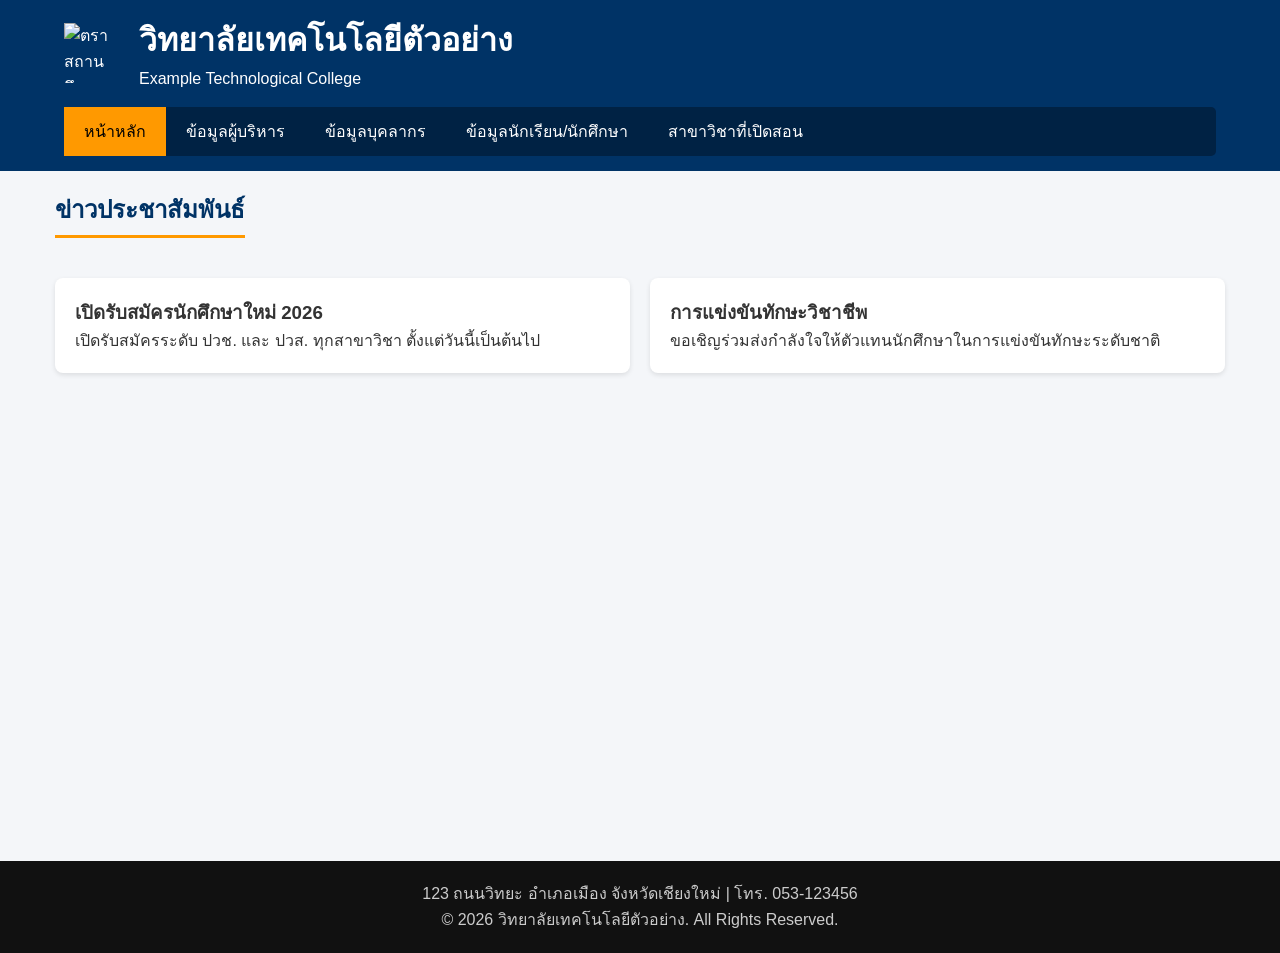
==== index.html @ 3ac47109 "Refactor main content and footer sections Updated the main content area and footer in index.html." ====
<!DOCTYPE html>
<html lang="th">
<head>
    <meta charset="UTF-8">
    <meta name="viewport" content="width=device-width, initial-scale=1.0">
    <title>หน้าหลัก - วิทยาลัยเทคโนโลยีตัวอย่าง</title>
    <link rel="stylesheet" href="style.css">
</head>
<body>
    <header class="main-header">
        <div class="logo-container">
            <img src="images/logo.png" alt="ตราสถานศึกษา" class="logo">
            <div>
                <h1>วิทยาลัยเทคโนโลยีตัวอย่าง</h1>
                <p>Example Technological College</p>
            </div>
        </div>
        <nav class="navbar">
            <ul>
                <li><a href="index.html" class="active">หน้าหลัก</a></li>
                <li><a href="executive.html">ข้อมูลผู้บริหาร</a></li>
                <li><a href="staff.html">ข้อมูลบุคลากร</a></li>
                <li><a href="student.html">ข้อมูลนักเรียน/นักศึกษา</a></li>
                <li><a href="courses.html">สาขาวิชาที่เปิดสอน</a></li>
            </ul>
        </nav>
    </header>

    <main class="container">
        <h2 class="page-title">ข่าวประชาสัมพันธ์</h2>
        <div class="grid-container">
            <div class="card" style="text-align:left;">
                <h3>เปิดรับสมัครนักศึกษาใหม่ 2026</h3>
                <p>เปิดรับสมัครระดับ ปวช. และ ปวส. ทุกสาขาวิชา ตั้งแต่วันนี้เป็นต้นไป</p>
            </div>
            <div class="card" style="text-align:left;">
                <h3>การแข่งขันทักษะวิชาชีพ</h3>
                <p>ขอเชิญร่วมส่งกำลังใจให้ตัวแทนนักศึกษาในการแข่งขันทักษะระดับชาติ</p>
            </div>
        </div>
    </main>

    <footer class="main-footer">
        <p>123 ถนนวิทยะ อำเภอเมือง จังหวัดเชียงใหม่ | โทร. 053-123456</p>
        <p>&copy; 2026 วิทยาลัยเทคโนโลยีตัวอย่าง. All Rights Reserved.</p>
    </footer>
</body>
</html>
---- style.css ----
* {
    margin: 0;
    padding: 0;
    box-sizing: border-box;
    font-family: 'Sarabun', sans-serif, Arial;
}

body {
    background-color: #f4f6f9;
    color: #333;
    line-height: 1.6;
}

/* Header & Navigation */
.main-header {
    background-color: #003366;
    color: #ffffff;
    padding: 15px 5%;
}

.logo-container {
    display: flex;
    align-items: center;
    gap: 15px;
    margin-bottom: 15px;
}

.logo {
    width: 60px;
    height: 60px;
}

.navbar ul {
    list-style: none;
    display: flex;
    flex-wrap: wrap;
    background-color: #002244;
    border-radius: 5px;
}

.navbar a {
    display: block;
    color: white;
    text-decoration: none;
    padding: 12px 20px;
    transition: 0.3s;
}

.navbar a:hover, .navbar a.active {
    background-color: #ff9900;
    color: #000;
}

/* Content Area */
.container {
    max-width: 1200px;
    margin: 20px auto;
    padding: 0 15px;
    min-height: 70vh;
}

.page-title {
    color: #003366;
    margin-bottom: 20px;
    border-bottom: 3px solid #ff9900;
    display: inline-block;
    padding-bottom: 5px;
}

/* Cards & Grid Systems */
.grid-container {
    display: grid;
    grid-template-columns: repeat(auto-fit, minmax(250px, 1fr));
    gap: 20px;
    margin-top: 20px;
}

.card {
    background: white;
    border-radius: 8px;
    padding: 20px;
    text-align: center;
    box-shadow: 0 2px 5px rgba(0,0,0,0.1);
}

.card img {
    width: 150px;
    height: 150px;
    object-fit: cover;
    border-radius: 50%;
    margin-bottom: 15px;
}

/* Table Design */
.data-table {
    width: 100%;
    border-collapse: collapse;
    margin-top: 20px;
    background: white;
    box-shadow: 0 2px 5px rgba(0,0,0,0.1);
}

.data-table th, .data-table td {
    padding: 12px 15px;
    border: 1px solid #ddd;
    text-align: left;
}

.data-table th {
    background-color: #003366;
    color: white;
}

.data-table tr:nth-child(even) {
    background-color: #f9f9f9;
}

/* Footer */
.main-footer {
    background-color: #111;
    color: #ccc;
    padding: 20px 5%;
    margin-top: 40px;
    text-align: center;
}
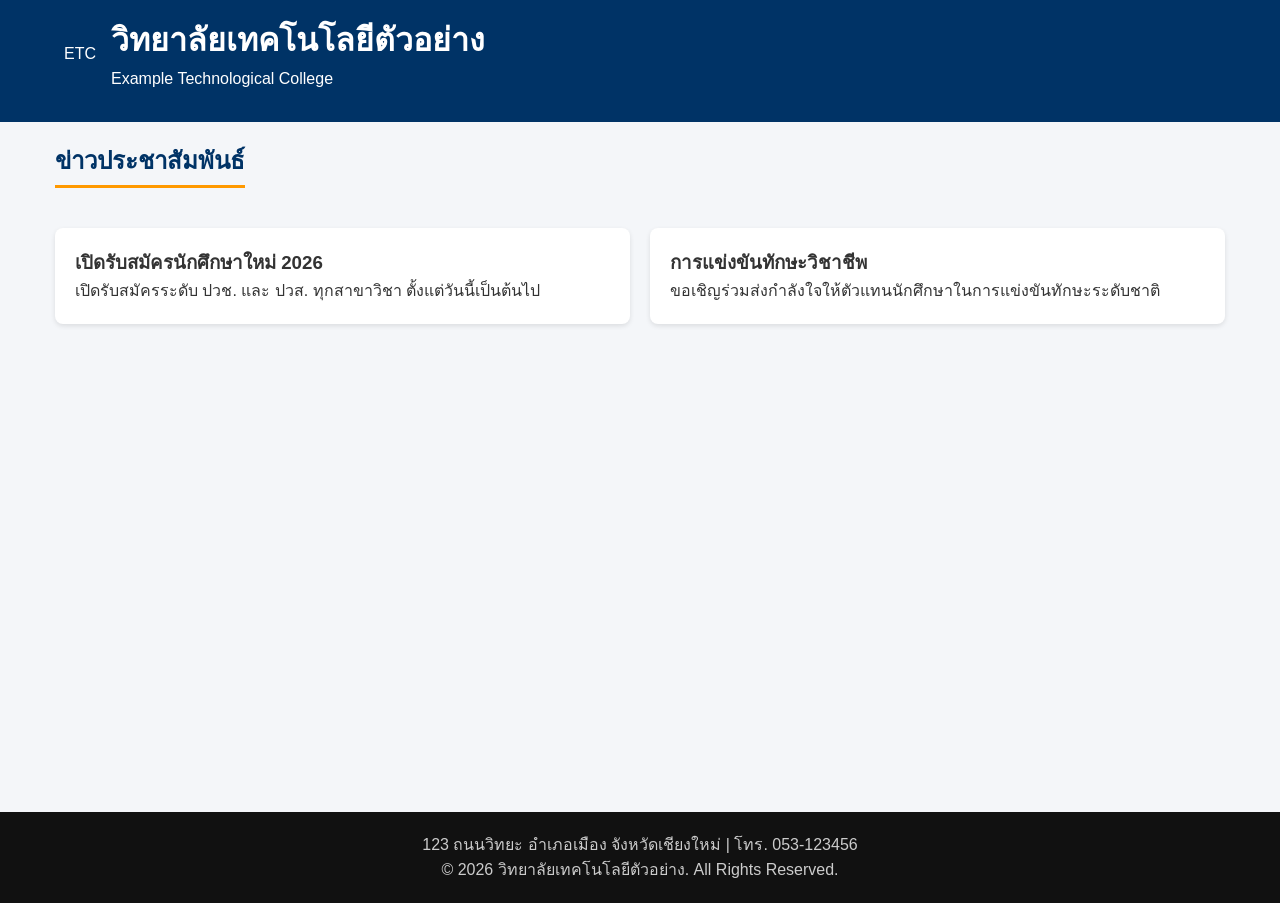
==== commit f41b2c8d: "Update index.html" ====
--- a/index.html
+++ b/index.html
@@ -7,24 +7,20 @@
     <link rel="stylesheet" href="style.css">
 </head>
 <body>
-    <header class="main-header">
-        <div class="logo-container">
-            <img src="images/logo.png" alt="ตราสถานศึกษา" class="logo">
-            <div>
-                <h1>วิทยาลัยเทคโนโลยีตัวอย่าง</h1>
-                <p>Example Technological College</p>
-            </div>
+    <!-- ================= ส่วนหัวแบบไม่ใช้รูปภาพโลโก้ ================= -->
+<header class="main-header">
+    <div class="logo-container">
+        <!-- ใช้กล่องข้อความอักษรย่อแทนรูปภาพ -->
+        <div class="text-logo">ETC</div> 
+        <div>
+            <h1>วิทยาลัยเทคโนโลยีตัวอย่าง</h1>
+            <p>Example Technological College</p>
         </div>
-        <nav class="navbar">
-            <ul>
-                <li><a href="index.html" class="active">หน้าหลัก</a></li>
-                <li><a href="executive.html">ข้อมูลผู้บริหาร</a></li>
-                <li><a href="staff.html">ข้อมูลบุคลากร</a></li>
-                <li><a href="student.html">ข้อมูลนักเรียน/นักศึกษา</a></li>
-                <li><a href="courses.html">สาขาวิชาที่เปิดสอน</a></li>
-            </ul>
-        </nav>
-    </header>
+    </div>
+    <nav class="navbar">
+        <!-- เมนูหลักตามปกติ -->
+    </nav>
+</header>
 
     <main class="container">
         <h2 class="page-title">ข่าวประชาสัมพันธ์</h2>
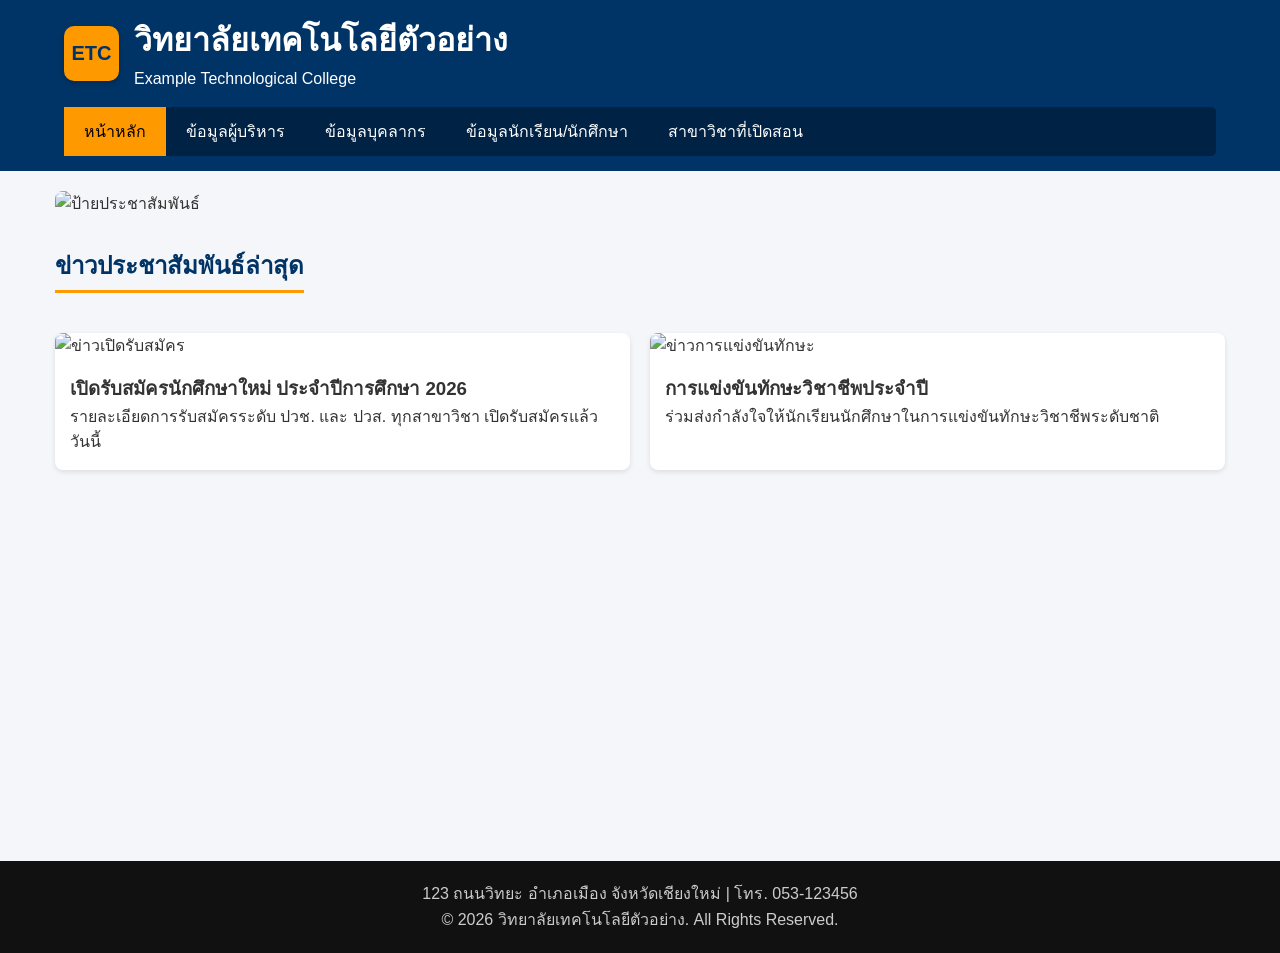
==== commit 9b7da4ff: "Update index.html" ====
--- a/index.html
+++ b/index.html
@@ -7,32 +7,46 @@
     <link rel="stylesheet" href="style.css">
 </head>
 <body>
-    <!-- ================= ส่วนหัวแบบไม่ใช้รูปภาพโลโก้ ================= -->
-<header class="main-header">
-    <div class="logo-container">
-        <!-- ใช้กล่องข้อความอักษรย่อแทนรูปภาพ -->
-        <div class="text-logo">ETC</div> 
-        <div>
-            <h1>วิทยาลัยเทคโนโลยีตัวอย่าง</h1>
-            <p>Example Technological College</p>
+    <header class="main-header">
+        <div class="logo-container">
+            <div class="text-logo">ETC</div>
+            <div>
+                <h1>วิทยาลัยเทคโนโลยีตัวอย่าง</h1>
+                <p>Example Technological College</p>
+            </div>
         </div>
-    </div>
-    <nav class="navbar">
-        <!-- เมนูหลักตามปกติ -->
-    </nav>
-</header>
+        <nav class="navbar">
+            <ul>
+                <li><a href="index.html" class="active">หน้าหลัก</a></li>
+                <li><a href="executive.html">ข้อมูลผู้บริหาร</a></li>
+                <li><a href="staff.html">ข้อมูลบุคลากร</a></li>
+                <li><a href="student.html">ข้อมูลนักเรียน/นักศึกษา</a></li>
+                <li><a href="courses.html">สาขาวิชาที่เปิดสอน</a></li>
+            </ul>
+        </nav>
+    </header>
 
     <main class="container">
-        <h2 class="page-title">ข่าวประชาสัมพันธ์</h2>
+        <section class="banner">
+            <img src="images/banner.jpg" alt="ป้ายประชาสัมพันธ์" class="banner-img">
+        </section>
+
+        <h2 class="page-title">ข่าวประชาสัมพันธ์ล่าสุด</h2>
         <div class="grid-container">
-            <div class="card" style="text-align:left;">
-                <h3>เปิดรับสมัครนักศึกษาใหม่ 2026</h3>
-                <p>เปิดรับสมัครระดับ ปวช. และ ปวส. ทุกสาขาวิชา ตั้งแต่วันนี้เป็นต้นไป</p>
-            </div>
-            <div class="card" style="text-align:left;">
-                <h3>การแข่งขันทักษะวิชาชีพ</h3>
-                <p>ขอเชิญร่วมส่งกำลังใจให้ตัวแทนนักศึกษาในการแข่งขันทักษะระดับชาติ</p>
-            </div>
+            <article class="news-card">
+                <img src="images/news1.jpg" alt="ข่าวเปิดรับสมัคร">
+                <div class="news-info">
+                    <h3>เปิดรับสมัครนักศึกษาใหม่ ประจำปีการศึกษา 2026</h3>
+                    <p>รายละเอียดการรับสมัครระดับ ปวช. และ ปวส. ทุกสาขาวิชา เปิดรับสมัครแล้ววันนี้</p>
+                </div>
+            </article>
+            <article class="news-card">
+                <img src="images/news2.jpg" alt="ข่าวการแข่งขันทักษะ">
+                <div class="news-info">
+                    <h3>การแข่งขันทักษะวิชาชีพประจำปี</h3>
+                    <p>ร่วมส่งกำลังใจให้นักเรียนนักศึกษาในการแข่งขันทักษะวิชาชีพระดับชาติ</p>
+                </div>
+            </article>
         </div>
     </main>
 
--- a/style.css
+++ b/style.css
@@ -25,9 +25,19 @@
     margin-bottom: 15px;
 }
 
-.logo {
-    width: 60px;
-    height: 60px;
+/* ตกแต่งโลโก้แบบข้อความ (Text Logo แทนรูปภาพ) */
+.text-logo {
+    width: 55px;
+    height: 55px;
+    background-color: #ff9900;
+    color: #003366;
+    font-weight: bold;
+    font-size: 20px;
+    display: flex;
+    align-items: center;
+    justify-content: center;
+    border-radius: 10px;
+    box-shadow: 0 2px 5px rgba(0,0,0,0.2);
 }
 
 .navbar ul {
@@ -67,10 +77,17 @@
     padding-bottom: 5px;
 }
 
+.banner-img {
+    width: 100%;
+    height: auto;
+    border-radius: 8px;
+    margin-bottom: 30px;
+}
+
 /* Cards & Grid Systems */
 .grid-container {
     display: grid;
-    grid-template-columns: repeat(auto-fit, minmax(250px, 1fr));
+    grid-template-columns: repeat(auto-fit, minmax(280px, 1fr));
     gap: 20px;
     margin-top: 20px;
 }
@@ -89,6 +106,23 @@
     object-fit: cover;
     border-radius: 50%;
     margin-bottom: 15px;
+}
+
+.news-card {
+    background: white;
+    border-radius: 8px;
+    overflow: hidden;
+    box-shadow: 0 2px 5px rgba(0,0,0,0.1);
+}
+
+.news-card img {
+    width: 100%;
+    height: 200px;
+    object-fit: cover;
+}
+
+.news-info {
+    padding: 15px;
 }
 
 /* Table Design */
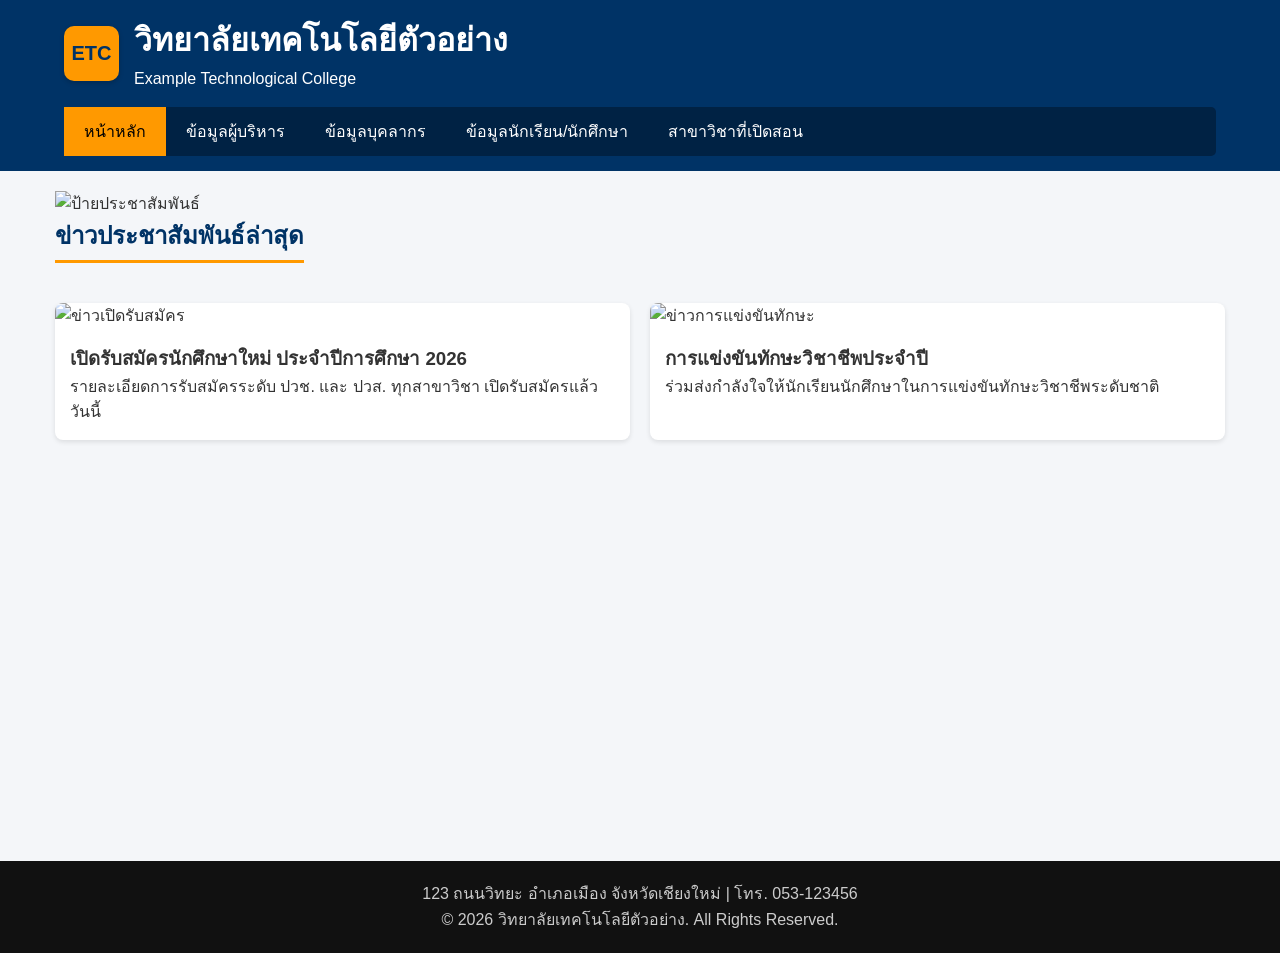
==== commit 6c907a45: "Update index.html" ====
--- a/index.html
+++ b/index.html
@@ -28,7 +28,7 @@
 
     <main class="container">
         <section class="banner">
-            <img src="images/banner.jpg" alt="ป้ายประชาสัมพันธ์" class="banner-img">
+            <img src="images/ban.jpg" alt="ป้ายประชาสัมพันธ์" class="ban-img">
         </section>
 
         <h2 class="page-title">ข่าวประชาสัมพันธ์ล่าสุด</h2>
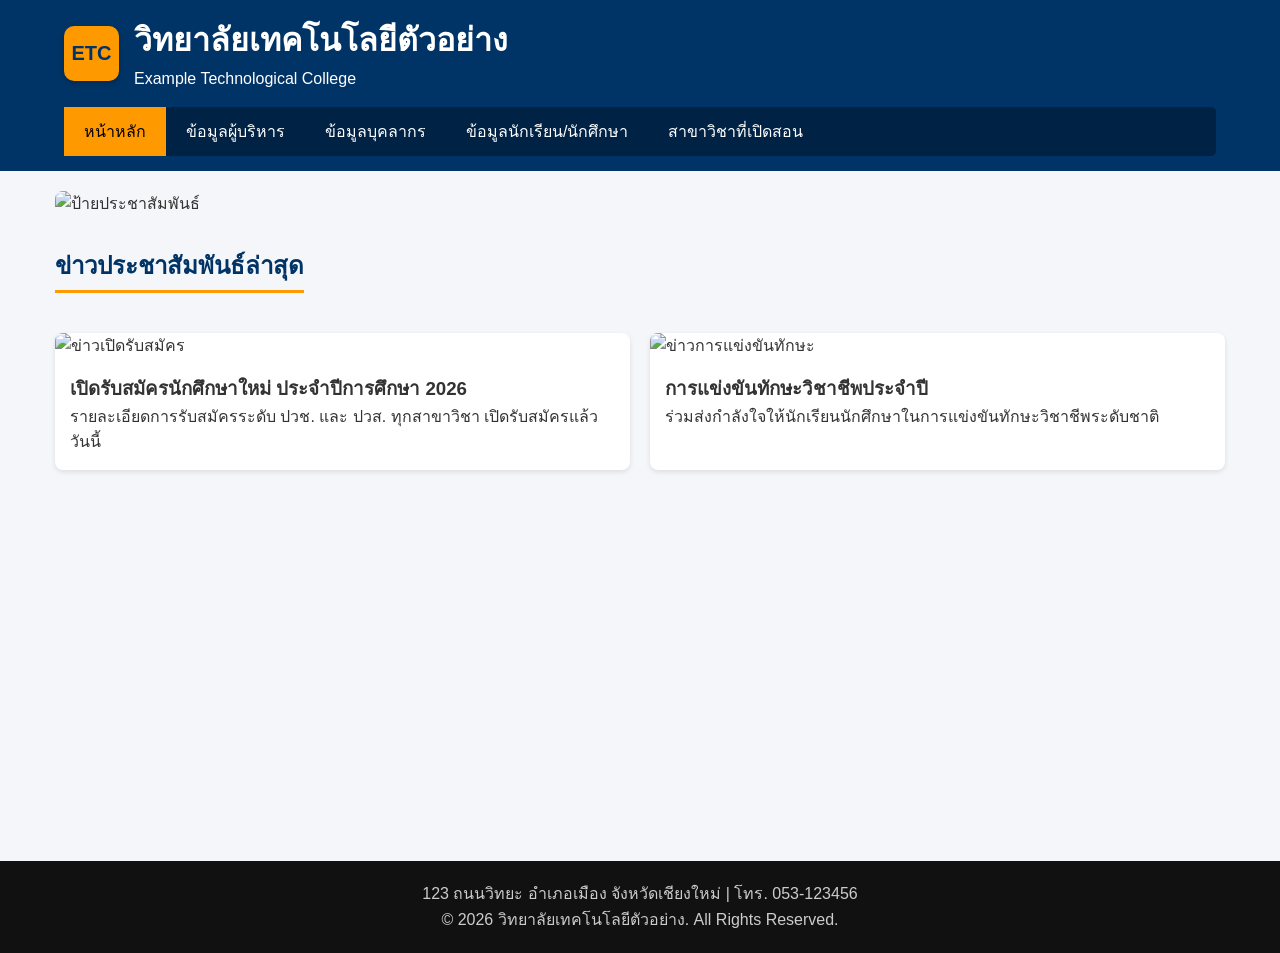
==== commit 4523fab5: "Create index.html" ====
--- a/index.html
+++ b/index.html
@@ -28,7 +28,7 @@
 
     <main class="container">
         <section class="banner">
-            <img src="images/ban.jpg" alt="ป้ายประชาสัมพันธ์" class="ban-img">
+            <img src="images/banner.jpg" alt="ป้ายประชาสัมพันธ์" class="banner-img">
         </section>
 
         <h2 class="page-title">ข่าวประชาสัมพันธ์ล่าสุด</h2>
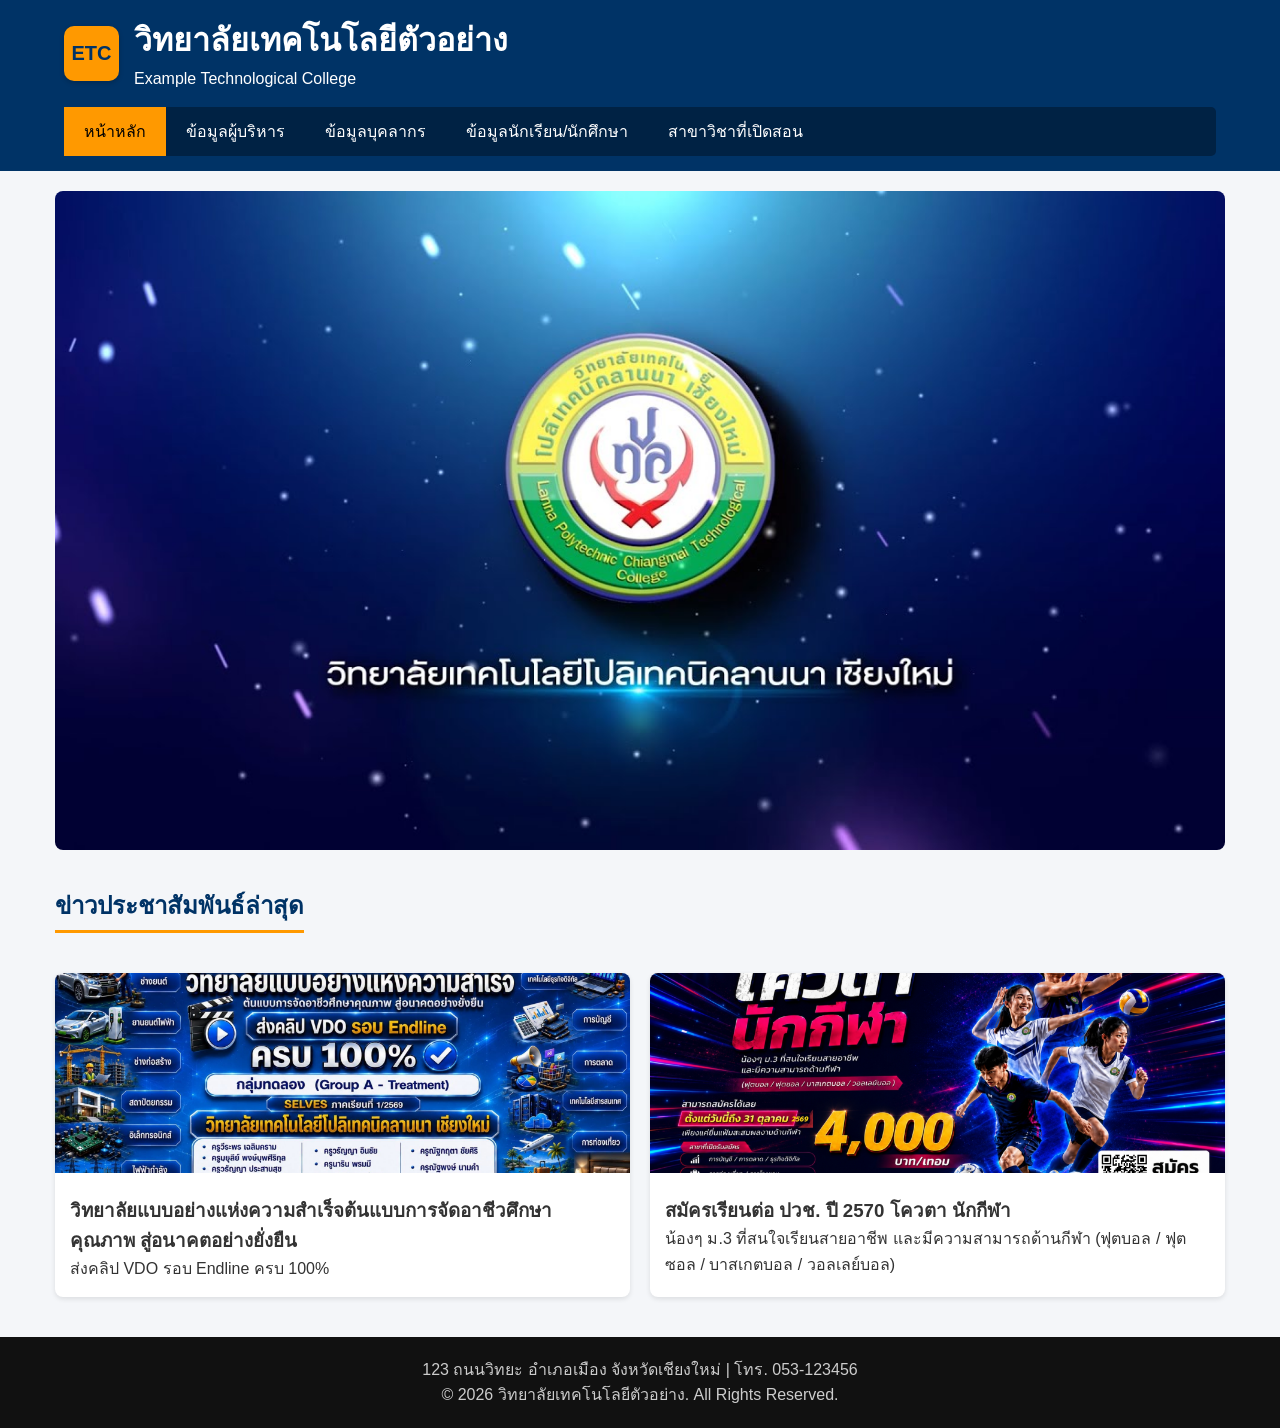
==== commit 46e3303c: "Update index.html" ====
--- a/index.html
+++ b/index.html
@@ -36,15 +36,15 @@
             <article class="news-card">
                 <img src="images/news1.jpg" alt="ข่าวเปิดรับสมัคร">
                 <div class="news-info">
-                    <h3>เปิดรับสมัครนักศึกษาใหม่ ประจำปีการศึกษา 2026</h3>
-                    <p>รายละเอียดการรับสมัครระดับ ปวช. และ ปวส. ทุกสาขาวิชา เปิดรับสมัครแล้ววันนี้</p>
+                    <h3>วิทยาลัยแบบอย่างแห่งความสำเร็จต้นแบบการจัดอาชีวศึกษาคุณภาพ สู่อนาคตอย่างยั่งยืน</h3>
+                    <p>ส่งคลิป VDO รอบ Endline ครบ 100%</p>
                 </div>
             </article>
             <article class="news-card">
                 <img src="images/news2.jpg" alt="ข่าวการแข่งขันทักษะ">
                 <div class="news-info">
-                    <h3>การแข่งขันทักษะวิชาชีพประจำปี</h3>
-                    <p>ร่วมส่งกำลังใจให้นักเรียนนักศึกษาในการแข่งขันทักษะวิชาชีพระดับชาติ</p>
+                    <h3>สมัครเรียนต่อ ปวช. ปี 2570 โควตา นักกีฬา</h3>
+                    <p>น้องๆ ม.3 ที่สนใจเรียนสายอาชีพ และมีความสามารถด้านกีฬา (ฟุตบอล / ฟุตซอล / บาสเกตบอล / วอลเลย์บอล)</p>
                 </div>
             </article>
         </div>
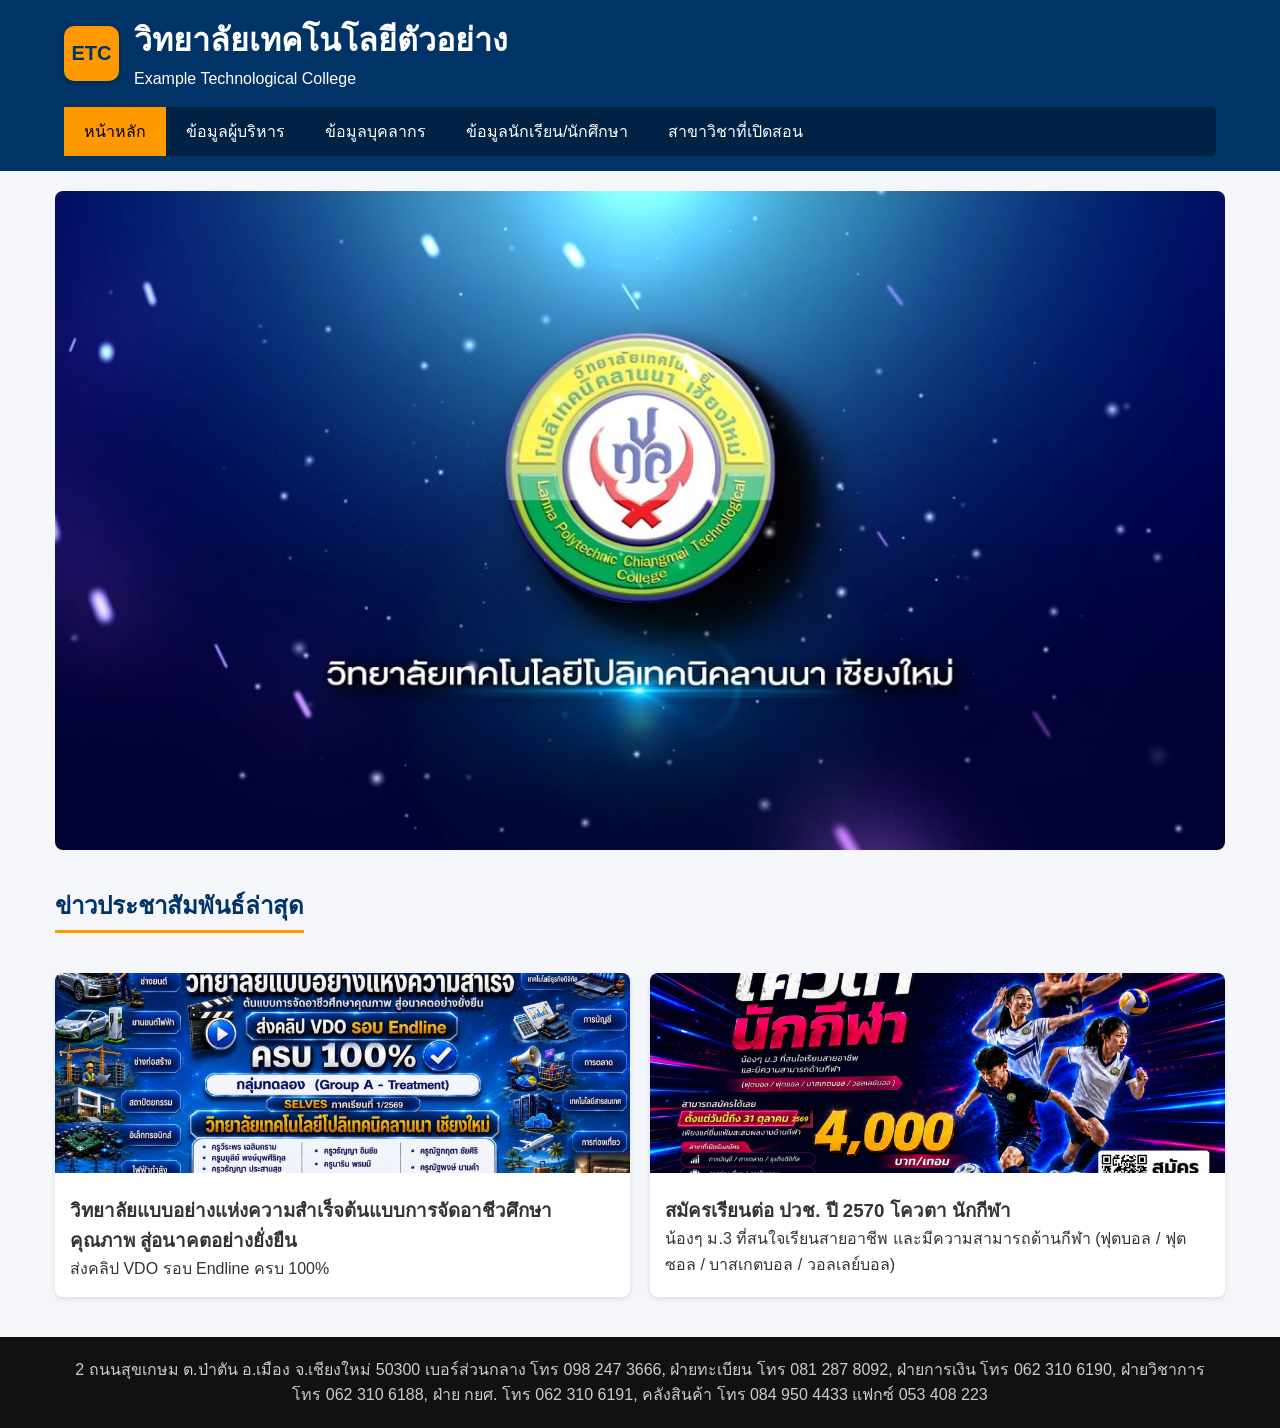
==== commit 58d00def: "Update index.html" ====
--- a/index.html
+++ b/index.html
@@ -51,8 +51,7 @@
     </main>
 
     <footer class="main-footer">
-        <p>123 ถนนวิทยะ อำเภอเมือง จังหวัดเชียงใหม่ | โทร. 053-123456</p>
-        <p>&copy; 2026 วิทยาลัยเทคโนโลยีตัวอย่าง. All Rights Reserved.</p>
+        <p>2 ถนนสุขเกษม ต.ป่าตัน อ.เมือง จ.เชียงใหม่ 50300 เบอร์ส่วนกลาง โทร 098 247 3666, ฝ่ายทะเบียน โทร 081 287 8092, ฝ่ายการเงิน โทร 062 310 6190, ฝ่ายวิชาการ โทร 062 310 6188, ฝ่าย กยศ. โทร 062 310 6191, คลังสินค้า โทร 084 950 4433 แฟกซ์ 053 408 223</p>
     </footer>
 </body>
 </html>
